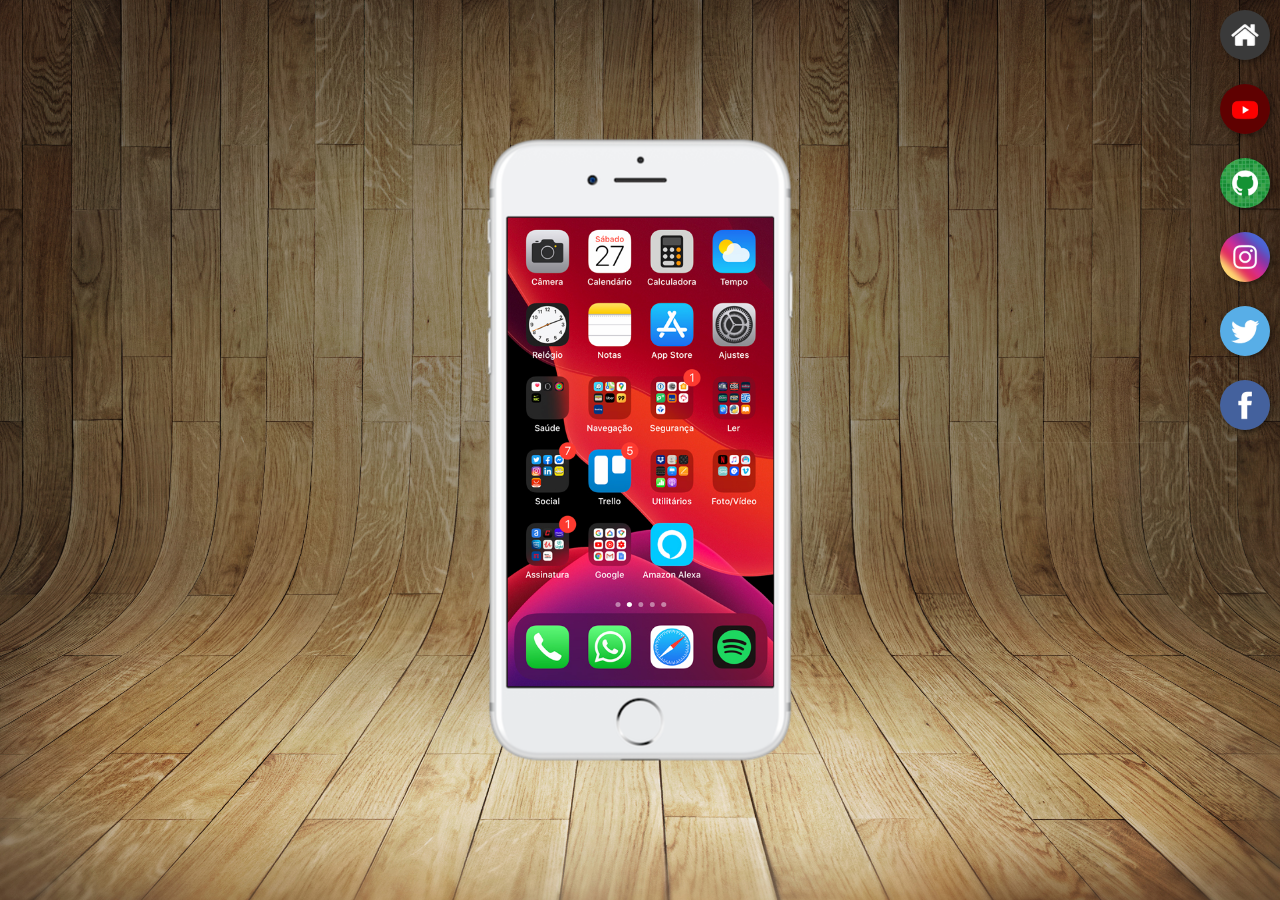
==== index.html @ d63a1611 "Finalização 1" ====
<!DOCTYPE html>
<html lang="pt-BR">
<head>
    <meta charset="UTF-8">
    <meta http-equiv="X-UA-Compatible" content="IE=edge">
    <meta name="viewport" content="width=device-width, initial-scale=1.0">
    <link rel="shortcut icon" href="favicon.ico" type="image/x-icon">
    <link rel="stylesheet" href="estilos/style.css">
    <title>Projeto Redes Sociais</title>
</head>
<body>
    <main>
        <section id="telefone">
            <iframe src="/home.html" name="tela" id="tela" frameborder="0">
                Seu naveador não é compatível com isso.
            </iframe>
        </section>
        <section id="redes-sociais">
            <a href="home.html" target="tela"><img src="imagens/logo-home.jpg" alt="Home"></a><br>
            <a href="youtube.html" target="tela"><img src="imagens/logo-youtube.jpg" alt="Youtube"></a><br>
            <a href="github.html" target="tela"><img src="imagens/logo-github.jpg" alt="GitHub"></a><br>
            <a href="instagram.html" target="tela"><img src="imagens/logo-instagram.jpg" alt="Instagram"></a><br>
            <a href="twitter.html" target="tela"><img src="imagens/logo-twitter.jpg" alt="Twitter"></a><br>
            <a href="facebook.html" target="tela"><img src="imagens/logo-facebook.jpg" alt="Facebook"></a>
        </section>
    </main>
</body>
</html>
---- estilos/style.css ----
@charset "UTF-8";

* {
    margin: 0px;
    padding: 0px;
    font-family: Arial, Helvetica, sans-serif;
}

html, body {
    height: 100vh;
    width: 100vw;
    background-color: black;
}

body {
    background: url('../imagens/fundo-madeira.jpg') no-repeat top center;
    background-size: cover;
    background-attachment: fixed;
}

main {
    position: relative;
    height: 100vh;
}

section#telefone {
    position: absolute;
    top: 50%;
    left: 50%;
    transform: translate(-50%, -50%);
    height: 627px;
    width: 311px;
    background: url('../imagens/frame-iphone.png') no-repeat;
}

iframe#tela {
    position: relative;
    top: 81px;
    left: 23px;
    width: 266px;
    height: 469px;
}

section#redes-sociais {
    text-align: right;
}

section#redes-sociais img {
    width: 50px;
    margin: 10px;
    border-radius: 50%;
    box-shadow: 2px 2px 5px rgba(0, 0, 0, 0.405);
    box-sizing: border-box;
}

section#redes-sociais img:hover {
    border: 2px solid rgba(255, 255, 255, 0.612);
    transform: translate(-3px, -3px);
    box-shadow: 5px 5px 10px rgba(0, 0, 0, 0.626);
    transition: transform .3s, border 1s;
}
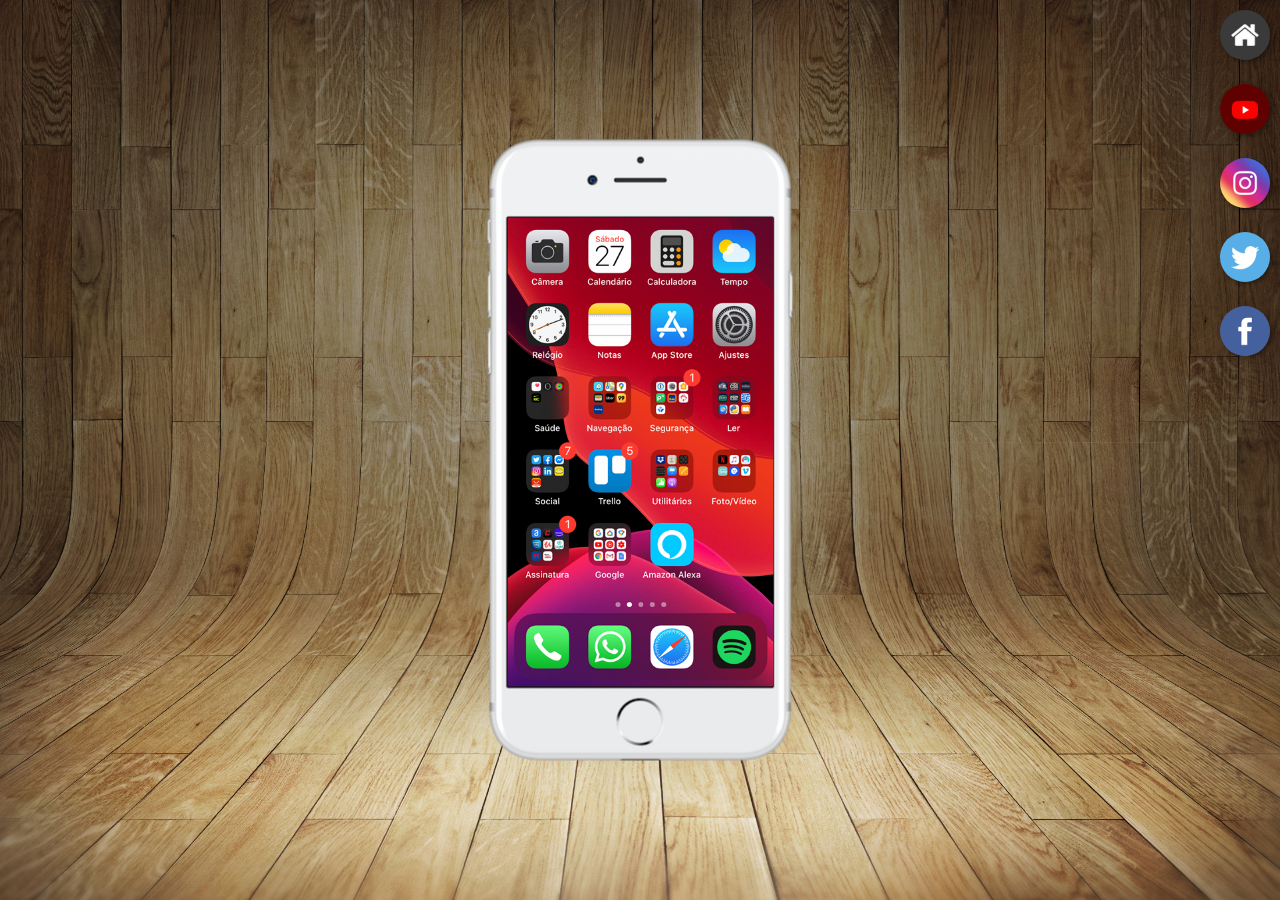
==== commit 085a0c44: "atualização ibnb" ====
--- a/index.html
+++ b/index.html
@@ -11,14 +11,13 @@
 <body>
     <main>
         <section id="telefone">
-            <iframe src="/home.html" name="tela" id="tela" frameborder="0">
+            <iframe src="home.html" name="tela" id="tela" frameborder="0">
                 Seu naveador não é compatível com isso.
             </iframe>
         </section>
         <section id="redes-sociais">
             <a href="home.html" target="tela"><img src="imagens/logo-home.jpg" alt="Home"></a><br>
             <a href="youtube.html" target="tela"><img src="imagens/logo-youtube.jpg" alt="Youtube"></a><br>
-            <a href="github.html" target="tela"><img src="imagens/logo-github.jpg" alt="GitHub"></a><br>
             <a href="instagram.html" target="tela"><img src="imagens/logo-instagram.jpg" alt="Instagram"></a><br>
             <a href="twitter.html" target="tela"><img src="imagens/logo-twitter.jpg" alt="Twitter"></a><br>
             <a href="facebook.html" target="tela"><img src="imagens/logo-facebook.jpg" alt="Facebook"></a>
